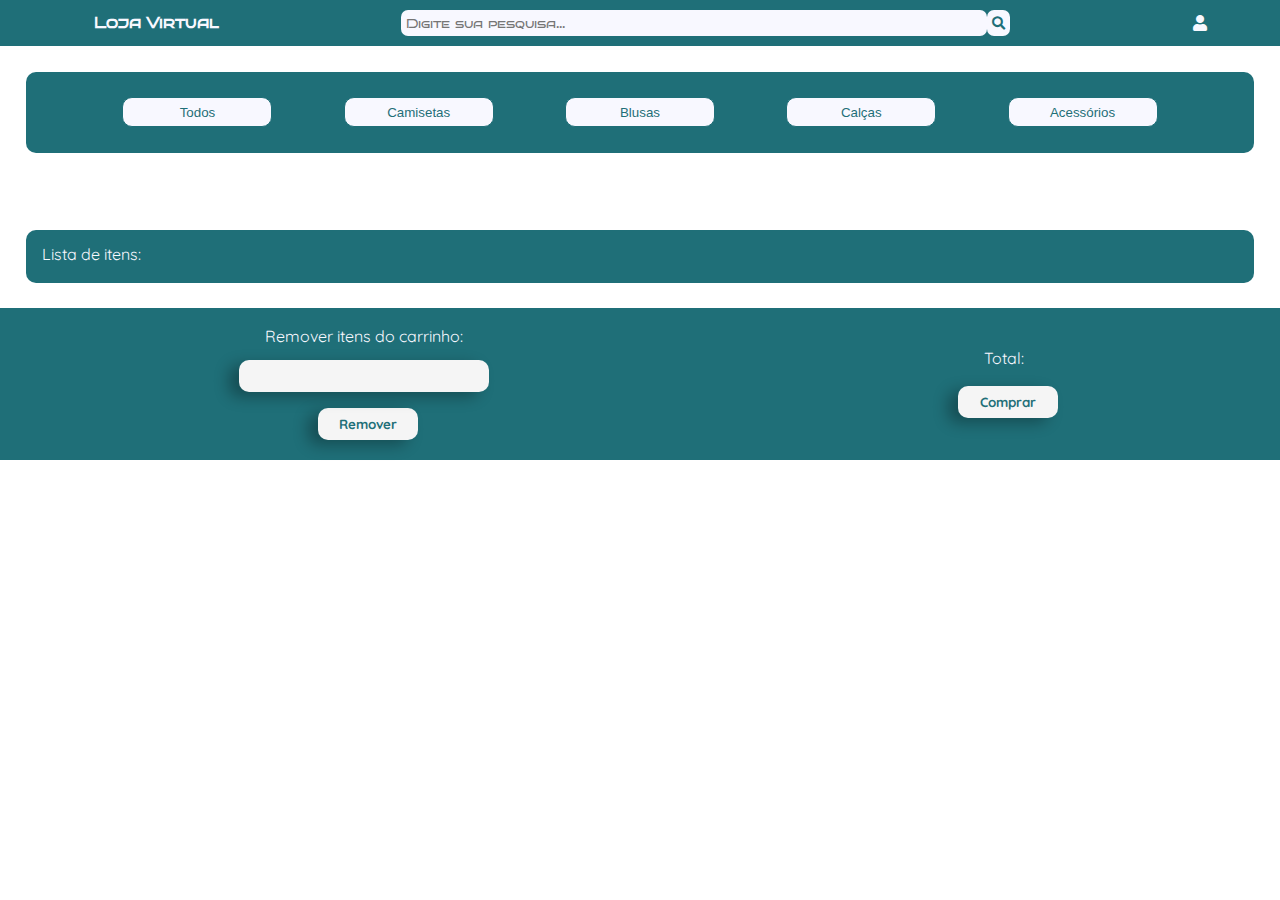
==== index.html @ 0acc0f61 "first commit" ====
<!DOCTYPE html>
<html>
  <head>
    <title>Loja Virtual</title>
    <link rel="stylesheet" href="style.css" />
    <link rel="stylesheet" href="styles/reset.css" />
    <link rel="stylesheet" href="https://cdnjs.cloudflare.com/ajax/libs/font-awesome/5.15.3/css/all.min.css" />
    <script src="https://code.jquery.com/jquery-3.6.0.min.js"></script>
    <script>
      $(function () {
        $("#header").load("pages/header.html", function () {
          var inputPesquisa = document.getElementById("input-pesquisa");
          inputPesquisa.addEventListener("keydown", function (event) {
            if (event.key === "Enter") {
              event.preventDefault();
              pesquisarProdutos();
            }
          });

          var botaoPesquisa = document.getElementById("botao-pesquisa");
          botaoPesquisa.addEventListener("click", pesquisarProdutos);
        });
      });
    </script>
  </head>
  <body>
    <div id="header"></div>

    <main>
      <div id="quadro-categorias">
        <button class="botao-categoria" data-categoria="todos">Todos</button>
        <button class="botao-categoria" data-categoria="camiseta">Camisetas</button>
        <button class="botao-categoria" data-categoria="blusa">Blusas</button>
        <button class="botao-categoria" data-categoria="calca">Calças</button>
        <button class="botao-categoria" data-categoria="acessorios">Acessórios</button>
      </div>

      <div id="popup">
        <p id="popup-mensagem"></p>
      </div>

      <div id="container-produtos"></div>

      <div id="nav-pagina"></div>

      <div class="lista-carrinho">
        <p>Lista de itens:</p>
        <div id="carrinho-lista"></div>
      </div>

      <div class="parte-de-baixo">
        <div class="select-e-botao-carrinho">
          <h2>Remover itens do carrinho:</h2>
          <select id="select-carrinho"></select>
          <button id="remover-carrinho">Remover</button>
        </div>

        <div class="total-e-comprar-produtos">
          <p>Total:</p>
          <div id="total"></div>
          <button id="btn-comprar">Comprar</button>
        </div>
      </div>

      <div id="modal-pagamento" class="modal" style="display: none">
        <div class="modal-content">
          <span class="close" id="close">&times;</span>
          <h2>Forma de pagamento</h2>
          <div class="forma-de-pagamento">
            <label> <input type="radio" name="forma-pagamento" value="credito" />Cartão de crédito </label>
            <label> <input type="radio" name="forma-pagamento" value="debito" />Cartão de débito </label>
            <label> <input type="radio" name="forma-pagamento" value="pix" />Pix </label>
          </div>

          <div id="form-cartao" style="display: flex">
            <label for="nome-completo">Nome completo: </label>
            <input type="text" name="nome-completo" id="nome-completo" required />

            <label for="numero-cartao"> Número do cartão: </label>
            <input type="text" name="numero-cartao" id="numero-cartao" required />

            <label for="data-validade"> Data de validade:</label>
            <input type="text" name="data-validade" id="data-validade" required />

            <label> Código de segurança:</label>
            <input type="text" name="codigo-seguranca" id="codigo-seguranca" required />

            <button type="submit" id="botao-pagar">Pagar</button>
          </div>

          <div id="form-pix" style="display: none">
            <p>Chave: vinicius_ciunek@hotmail.com</p>
            <img src="images/pix.png" alt="" srcset="" />
            <button id="botao-pagar-pix">Pagar</button>
          </div>
        </div>
      </div>
    </main>

    <script src="scripts/pedido.js"></script>
    <script src="scripts/produto.js"></script>
    <script src="index.js"></script>
    <script src="scripts/pagamento.js"></script>
  </body>
</html>
---- style.css ----
@import url("https://fonts.googleapis.com/css2?family=Bruno+Ace+SC&display=swap");
@import url("https://fonts.googleapis.com/css2?family=Quicksand:wght@300&display=swap");
@import url("https://fonts.googleapis.com/css2?family=Russo+One&display=swap");

/* html,
body {
  margin: 0;
  padding: 0;
  height: 100%;
  width: 100%;
  max-width: 100%;
  font-size: 16px;
  scroll-behavior: smooth;
} */

/* header */
/* barra de navegação - nav inteira */
.barra-navegacao {
  display: flex;
  padding: 10px;
  align-items: center;
  place-content: center space-between;
  flex-flow: row wrap;
  background: rgb(31, 111, 120);
  width: 100%;
  justify-content: space-around;
  flex-wrap: wrap;
  flex-direction: row;
  align-content: center;
}

@media (max-width: 768px) {
  .barra-navegacao {
    flex-direction: column;
  }
  .form-pesquisa {
    margin-top: 10px;
    margin-bottom: 10px;
    width: 90%;
  }
}

/* barra de navegação - titulo */
.barra-navegacao a {
  color: ghostwhite;
  font-family: "Bruno Ace SC", cursive;
  font-weight: bold;
  text-decoration: none;
}

.form-pesquisa {
  width: 50%;
  display: flex;
  justify-content: center;
  align-items: center;
  flex-direction: row;
  flex-wrap: nowrap;
}

/* formulario pesquisa - caixa input */
.form-pesquisa input {
  background: ghostwhite;
  outline: none;
  border: none;
  padding: 5px;
  border-radius: 7px;
  width: 200px;
  color: rgb(31, 111, 120);
  font-family: "Bruno Ace SC", cursive;
  font-weight: lighter;
  width: 90%;
}

/* formulario pesquisa - botao pesquisa */
.form-pesquisa button {
  background: ghostwhite;
  border: none;
  padding: 5px;
  border-radius: 7px;
  color: rgb(31, 111, 120);
  font-family: "Bruno Ace SC", cursive;
  cursor: pointer;
}

/* main */
/* categorias quadro */
#quadro-categorias {
  display: flex;
  place-content: center;
  align-items: center;
  flex-flow: column nowrap;
  justify-content: space-evenly;
  flex-wrap: wrap;
  flex-direction: row;
  align-content: center;
  background: rgb(31, 111, 120);
  padding: 2%;
  border-radius: 10px;
  color: ghostwhite;
  margin: 2%;
}

.botao-categoria {
  background: ghostwhite;
  color: rgb(31, 111, 120);
  border: 1px solid rgb(31, 111, 120);
  outline: none;
  transition: transform 0.2s ease-in-out;
  padding: 5px;
  border-radius: 10px;
  width: 150px;
  height: 30px;
}

.botao-categoria:hover {
  cursor: pointer;
  transform: translateY(3px);
}

/* div principal produtos dentro */
#container-produtos {
  display: flex;
  flex-flow: row nowrap;
  align-items: center;
  justify-content: space-evenly;
  flex-wrap: wrap;
  flex-direction: row;
  align-content: center;
}

/* cada produto separado */
.produto-numero {
  display: flex;
  place-content: center;
  align-items: center;
  background: rgb(31, 111, 120);
  padding: 3%;
  border-radius: 10px;
  color: ghostwhite;
  margin-top: 2%;
  flex-flow: column nowrap;
  width: 20rem;
  /* height: 25em; */
  justify-content: center;
  align-content: center;
}

#imagem-produto {
  max-width: 250px;
  max-height: 250px;
  border-radius: 10px;
}

/* titulo do produto */
#titulo-produto {
  font-family: "Quicksand", sans-serif;
  font-size: 20px;
  margin-top: 1rem;
}

/* preço do produto */
#preco-produto {
  font-family: "Russo One", sans-serif;
  font-size: 22px;
  margin-top: 1rem;
}

/* quantidade produto */
#quantidade-produto {
  font-family: "Quicksand", sans-serif;
  font-size: 18px;
  margin-top: 1rem;
}

#select-tamanho {
  margin-top: 1rem;
  background: ghostwhite;
  border: none;
  outline: none;
  padding: 5px;
  border-radius: 7px;
  color: rgb(31, 111, 120);
  transition: transform 0.2s ease-in-out;
  width: 20%;
}

/* estilizando o input e o botao do produto */
.produto-numero input,
.produto-numero button {
  margin-top: 1rem;
  background: ghostwhite;
  border: none;
  outline: none;
  padding: 5px;
  border-radius: 7px;
  color: rgb(31, 111, 120);
  transition: transform 0.2s ease-in-out;
  width: 80%;
}

/* efeito de ir pra baixo o botao */
.produto-numero button:hover {
  cursor: pointer;
  transform: translateY(3px);
}

/* lista de itens do carrinho */
.lista-carrinho {
  margin: 2%;
  margin-top: 2%;
  background: rgb(31, 111, 120);
  color: ghostwhite;
  font-family: "Quicksand", sans-serif;
  padding: 1rem;
  border-radius: 10px;
}

.lista-carrinho p {
  margin-bottom: 5px;
}

/* botoes de navegação pagina */
#nav-pagina {
  display: flex;
  justify-content: center;
  align-items: center;
  align-content: center;
  flex-wrap: wrap;
  flex-direction: row;
  margin: 2%;
}

.navegacao-pagina button {
  margin: 5px;
  background: ghostwhite;
  color: rgb(31, 111, 120);
  border: 1px solid rgb(31, 111, 120);
  outline: none;
  transition: transform 0.2s ease-in-out;
  padding: 5px;
  border-radius: 10px;
}

.navegacao-pagina button:hover {
  cursor: pointer;
  transform: translateY(3px);
}

#numero-pagina {
  margin: 5px;
  background: ghostwhite;
  color: rgb(31, 111, 120);
  border: 1px solid rgb(31, 111, 120);
  outline: none;
  transition: transform 0.2s ease-in-out;
  padding: 5px;
  border-radius: 10px;
  width: 25px;
}

#pagina-atual {
  margin: 5px;
  background: rgb(31, 111, 120);
  color: ghostwhite;
  border: 1px solid ghostwhite;
  outline: none;
  transition: transform 0.2s ease-in-out;
  padding: 5px;
  border-radius: 10px;
  width: 30px;
}

/* popup quando adicionado ao carrinho */
#popup {
  font-family: "Quicksand", sans-serif;
  position: fixed;
  bottom: 20px;
  left: 50%;
  padding: 12px;
  color: ghostwhite;
  border-radius: 10px;
  box-shadow: 0 0 10px rgba(0, 0, 0, 0.3);
  z-index: 9999;
  display: none;
  transform: translateX(-50%);
  animation: slide-up 0.3s ease-out;
}

.popup-sucesso {
  background-color: green;
}

.popup-erro {
  background-color: red;
}

/* parte de baixo inteira */
.parte-de-baixo {
  display: flex;
  align-items: center;
  justify-content: space-around;
  align-content: center;
  flex-wrap: wrap;
  flex-direction: row;
  background: rgb(31, 111, 120);
}

/* select e botao */
.select-e-botao-carrinho {
  display: flex;
  justify-content: center;
  flex-wrap: wrap;
  flex-direction: column;
  align-items: center;
  background: rgb(31, 111, 120);
  padding: 20px;
  align-content: center;
}

/* titulo remover itens do carrinho */
.select-e-botao-carrinho h2 {
  color: ghostwhite;
  font-family: "Quicksand", sans-serif;
}

/* select para remover do carrinho */
#select-carrinho {
  border: none;
  border-radius: 10px;
  box-shadow: -10px 5px 15px rgba(0, 0, 0, 0.3);
  z-index: 2;
  outline: none;
  width: 250px;
  margin: 1rem;
  padding: 8px;
  background: whitesmoke;
  -webkit-appearance: none;
  -moz-appearance: none;
  appearance: none;
  cursor: pointer;
  transition: transform 0.2s ease-in-out;
  font-family: "Quicksand", sans-serif;
  font-weight: bolder;
  color: rgb(31, 111, 120);
}

/* efeito de se mexer */
#select-carrinho:hover {
  transform: translateX(3px);
}

/* botao de remover do carrinho */
#remover-carrinho {
  border: none;
  border-radius: 10px;
  box-shadow: -10px 5px 15px rgba(0, 0, 0, 0.3);
  z-index: 1;
  padding: 8px;
  outline: none;
  background: whitesmoke;
  margin-left: 0.5rem;
  width: 100px;
  transition: transform 0.2s ease-in-out;
  font-family: "Quicksand", sans-serif;
  color: rgb(31, 111, 120);
  font-weight: bolder;
}

/* efeito de mover qunado passa por cima do botao */
#remover-carrinho:hover {
  cursor: pointer;
  transform: translateX(3px);
}

/* deixando flex o total */
.total-e-comprar-produtos {
  display: flex;
  justify-content: center;
  flex-wrap: wrap;
  flex-direction: column;
  align-items: center;
  background: rgb(31, 111, 120);
  padding: 20px;
  align-content: center;
}

.total-e-comprar-produtos p {
  font-family: "Quicksand", sans-serif;
  color: ghostwhite;
}

/* preço ao lado do select */
#total {
  margin: 10px;
  font-family: "Quicksand", sans-serif;
  color: ghostwhite;
  font-weight: bold;
}

#btn-comprar {
  border: none;
  border-radius: 10px;
  box-shadow: -10px 5px 15px rgba(0, 0, 0, 0.3);
  z-index: 1;
  padding: 8px;
  outline: none;
  background: whitesmoke;
  margin-left: 0.5rem;
  width: 100px;
  transition: transform 0.2s ease-in-out;
  font-family: "Quicksand", sans-serif;
  color: rgb(31, 111, 120);
  font-weight: bolder;
}

#btn-comprar:hover {
  cursor: pointer;
  transform: translateX(3px);
}

/* background verde do pagamento e caixa inteira */
.modal {
  background: rgb(31, 111, 120);
  padding: 15px;
  width: 90%;
  border-radius: 15px;
  display: flex;
  align-items: center;
  justify-content: center;
  align-content: center;
  flex-wrap: wrap;
  flex-direction: row;
  margin: 3%;
}

#close {
  color: ghostwhite;
  font-weight: bolder;
  transition: transform 0.2s ease-in-out;
}

#close:hover {
  cursor: pointer;
  transform: scale(1.5); /* aumenta o tamanho em 20% */
}

.modal-content {
  width: 100%;
}

/* titulo forma de pagamento quadro */
.modal-content h2 {
  display: flex;
  justify-content: center;
  font-family: "Quicksand", sans-serif;
  color: ghostwhite;
}

/* formas de pagaemtno  */
.forma-de-pagamento {
  display: flex;
  align-items: center;
  justify-content: space-around;
  flex-wrap: nowrap;
  flex-direction: row;
  margin: 0.5rem;
}

/* bolinha de forma de pagamento */
.forma-de-pagamento input {
  margin-top: 1rem;
  background: ghostwhite;
  border: none;
  outline: none;
  transition: transform 0.2s ease-in-out;
  margin-right: 5px;
}

/* bolinha de forma de pagamento */
.forma-de-pagamento input:hover {
  cursor: pointer;
  transform: translateX(-3px);
  transform: scale(1.2); /* aumenta o tamanho em 20% */
}

/* escrita da forma de pagamento */
.forma-de-pagamento label {
  font-family: "Quicksand", sans-serif;
  color: ghostwhite;
  transition: transform 0.2s ease-in-out;
  margin-bottom: 0.5rem;
}

/* escrita da forma de pagamento */
.forma-de-pagamento label:hover {
  cursor: pointer;
  transform: translateX(-3px);
}

/* dados do pagamento */
#form-cartao {
  font-family: "Quicksand", sans-serif;
  color: ghostwhite;
  width: 100%;
  align-content: center;
  flex-wrap: wrap;
  align-items: flex-start;
  justify-content: center;
  flex-direction: column;
}

/* input dos dados do pagamento */
#form-cartao input {
  margin-top: 0.3rem;
  background: ghostwhite;
  border: none;
  outline: none;
  transition: transform 0.2s ease-in-out;
  padding: 5px;
  border-radius: 10px;
  width: 90%;
}

#form-cartao button {
  border: none;
  border-radius: 10px;
  box-shadow: -10px 5px 15px rgba(0, 0, 0, 0.3);
  z-index: 1;
  padding: 8px;
  outline: none;
  background: whitesmoke;
  margin-left: 15rem;
  width: 100px;
  transition: transform 0.2s ease-in-out;
  font-family: "Quicksand", sans-serif;
  color: rgb(31, 111, 120);
  font-weight: bolder;
  margin-top: 15px;
}

#form-cartao button:hover {
  cursor: pointer;
  transform: translateX(3px);
}

#form-pix {
  display: flex;
  flex-wrap: wrap;
  flex-direction: column;
  align-content: center;
  justify-content: center;
  align-items: center;
}

#form-pix button {
  border: none;
  border-radius: 10px;
  box-shadow: -10px 5px 15px rgba(0, 0, 0, 0.3);
  z-index: 1;
  padding: 8px;
  outline: none;
  background: whitesmoke;
  margin-left: 15rem;
  width: 100px;
  transition: transform 0.2s ease-in-out;
  font-family: "Quicksand", sans-serif;
  color: rgb(31, 111, 120);
  font-weight: bolder;
  margin-top: 15px;
}

#form-pix button:hover {
  cursor: pointer;
  transform: translateX(3px);
}

#form-pix p {
  font-family: "Quicksand", sans-serif;
  color: ghostwhite;
  margin-bottom: 15px;
}

#form-pix img {
  max-width: 10rem;
}
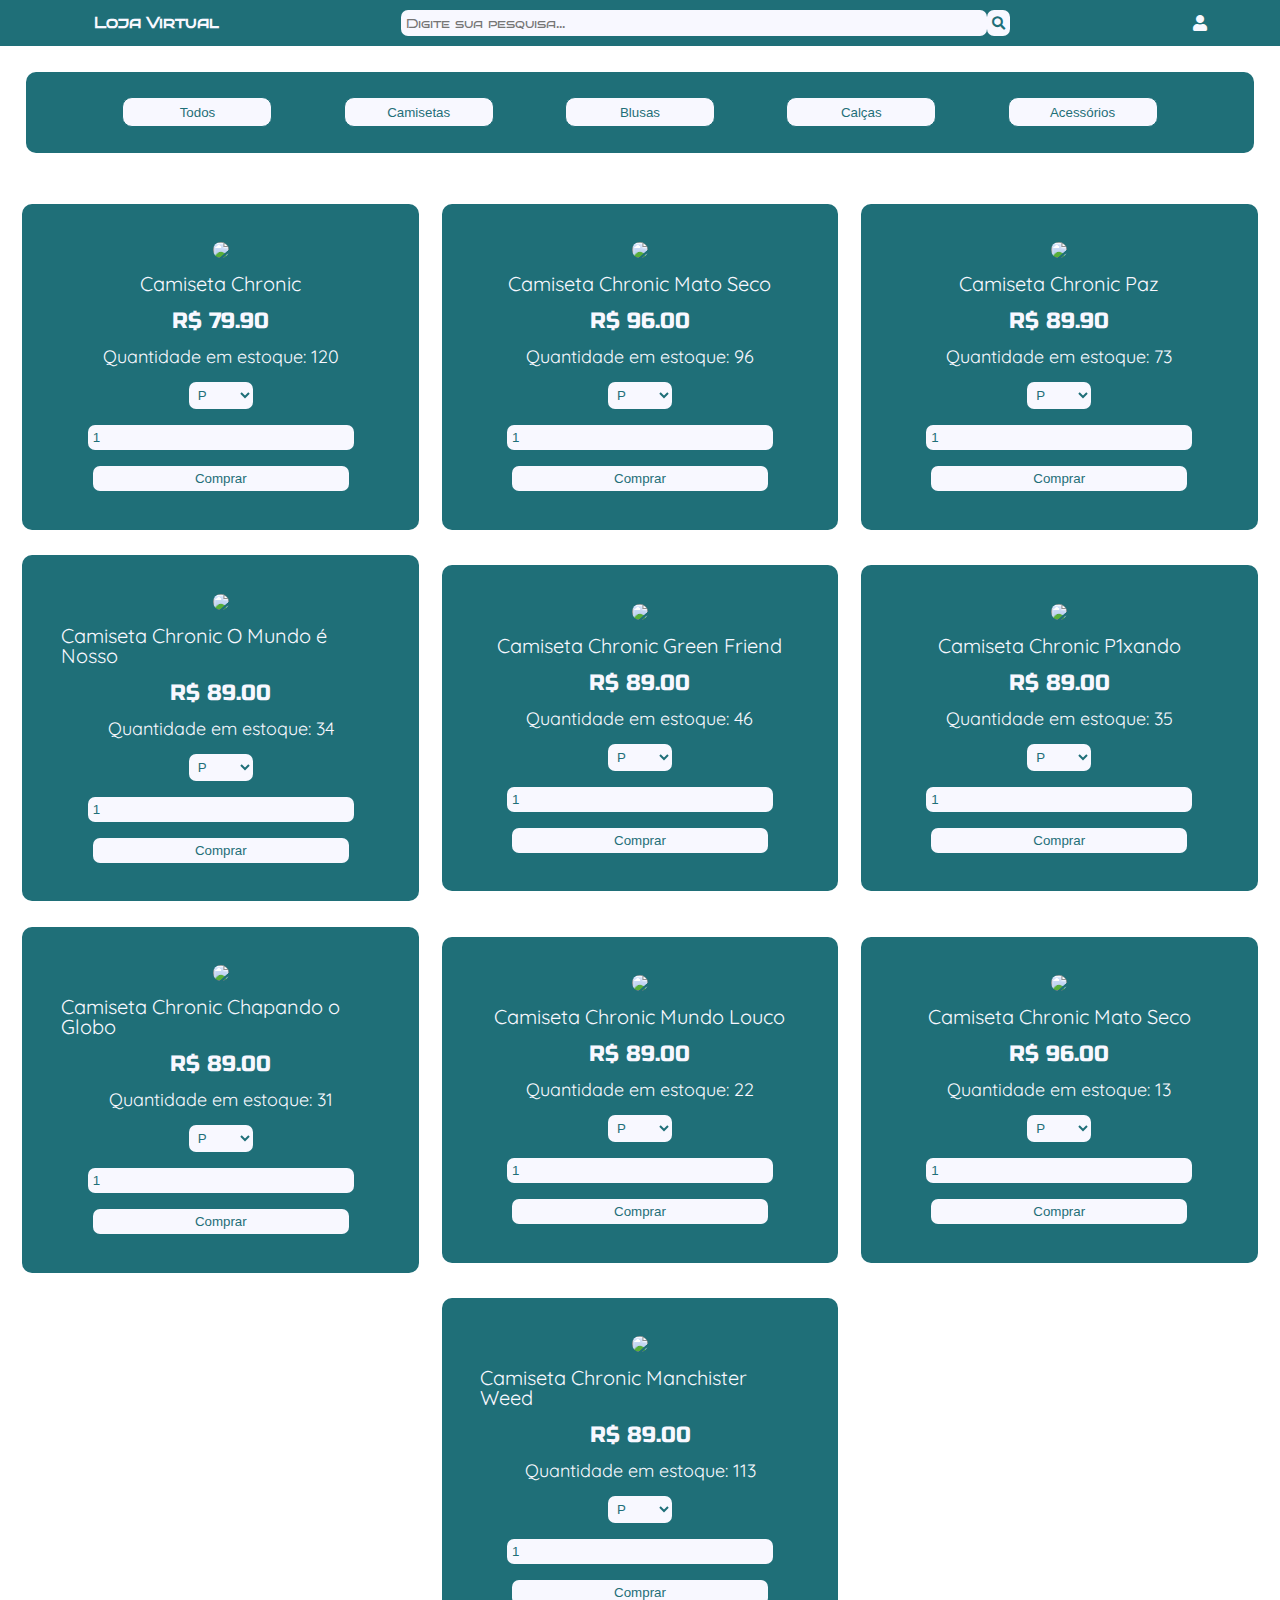
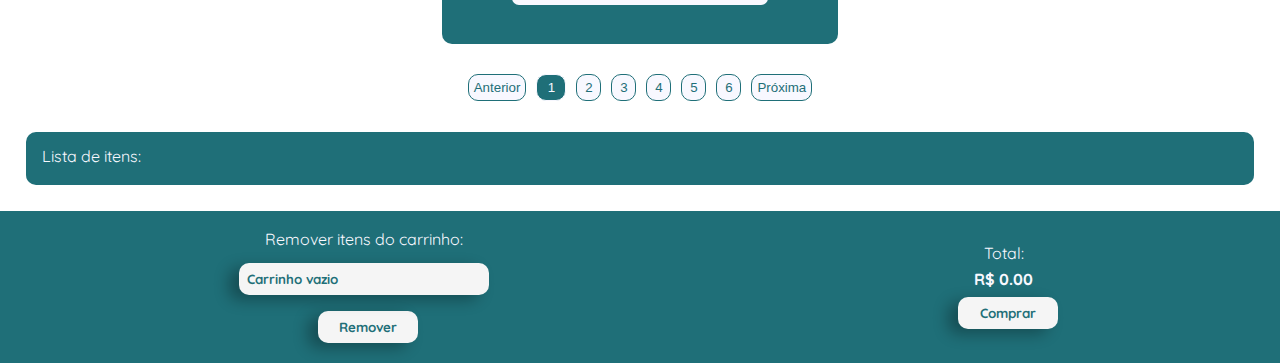
==== commit 9277e0b7: "fixed localstorage" ====
--- a/index.html
+++ b/index.html
@@ -2,10 +2,19 @@
 <html>
   <head>
     <title>Loja Virtual</title>
+
+    <!-- styles nativos -->
     <link rel="stylesheet" href="style.css" />
     <link rel="stylesheet" href="styles/reset.css" />
+
+    <!-- bootstrap -->
+
+    <!-- font awasome icons -->
     <link rel="stylesheet" href="https://cdnjs.cloudflare.com/ajax/libs/font-awesome/5.15.3/css/all.min.css" />
+
+    <!-- jquery -->
     <script src="https://code.jquery.com/jquery-3.6.0.min.js"></script>
+
     <script>
       $(function () {
         $("#header").load("pages/header.html", function () {
